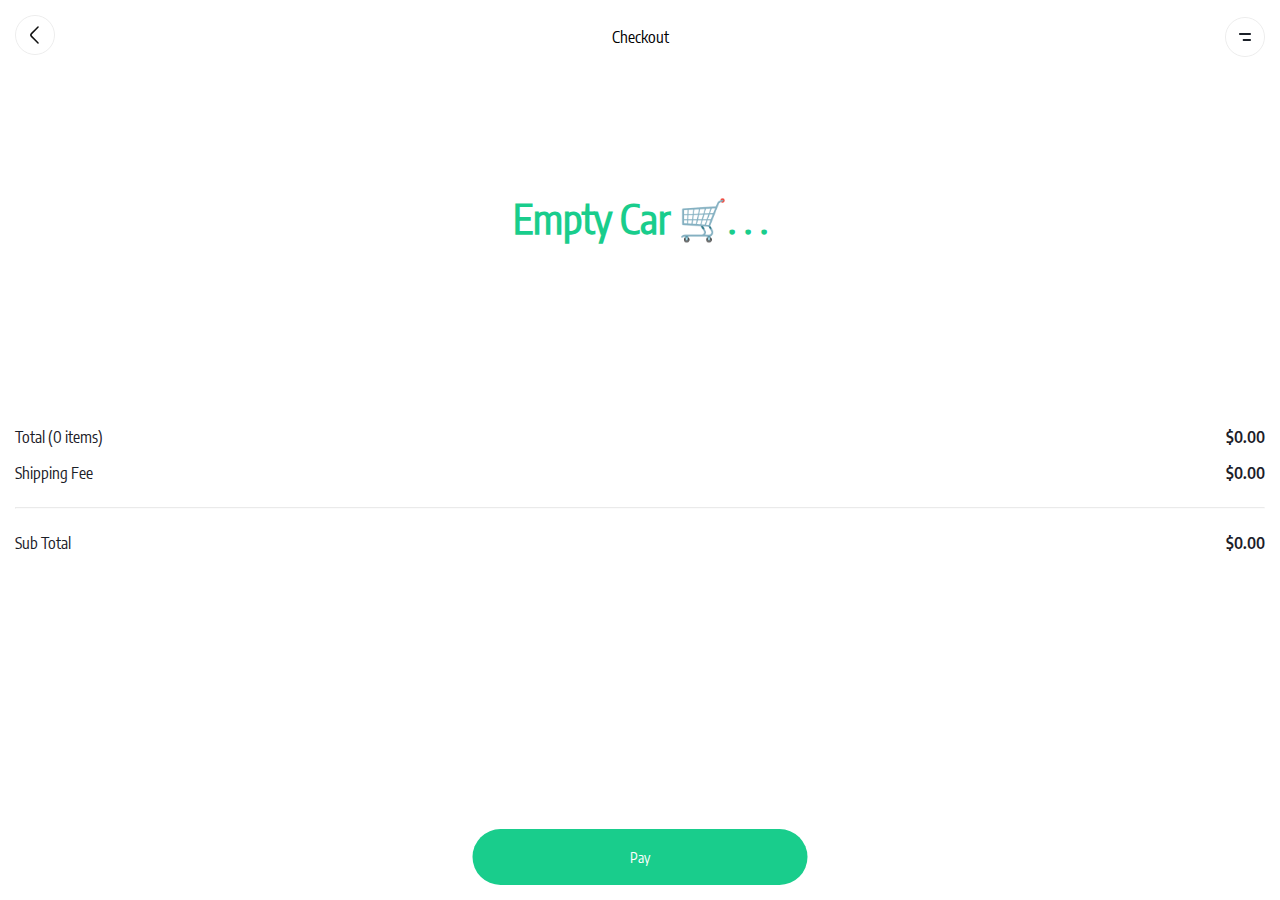
==== views/checkout.html @ d34253fc "release: :bookmark: Página Checkout" ====
<!DOCTYPE html>
<html lang="en">
<head>
    <meta charset="UTF-8">
    <meta name="viewport" content="width=device-width, initial-scale=1.0">
    <title>Checkout</title>
    <link rel="stylesheet" href="../css/checkout.css">
    <script type="module" src="../js/checkout2.js" defer></script>
</head>
<body>
    <header class="header">
        <div class="header__top">
            <!-- <a id="back" href="../views/detail.html"></a> -->
            <a id="back" href="../index.html?=aps">
                <img src="../storage/img/back.svg">
            </a>
            <p>Checkout</p>
            <img src="../storage/img/sidebar.svg">
        </div>
    </header>
    <main class="main">
        <section class="main__section">
            <article id="article__clothes_shop" class="article__clothes">
                <!-- <div class="clothes__product">
                    <div class="product__card">
                        <div class="card__img">
                            <img src="../storage/img/img2.svg">
                        </div>
                        <div class="card__info">
                            <div class="info__name">
                                <p>Modern light clothes</p>
                                    <small>Dress modern</small>
                            </div>
                            <span>$212.99</span>
                        </div>
                        <div class="card__select">
                            <img src="../storage/img/Punticos.svg">
                            <div class="card__quantity">
                                <img src="../storage/img/minuswhite.svg">
                                <span>4</span>
                                <img src="../storage/img/pluswhite.svg">
                            </div>
                        </div>
                    </div>  
                </div> -->
                <hr>
            </article>
            <article class="shipping">
                <!-- <h2>Shipping Information</h2>
                <div class="dropdown">
                    <div class="dropdown__button">
                        <div class="shopping__card">
                            <img src="../storage/img/visa.svg">
                            <label>**** **** **** 2143</label>
                        </div>
                        <div class="shopping__option">
                            <img src="../storage/img/arrowdown.svg">
                        </div>
                    </div>
                    <div class="dropdown-content">
                        <div class="shopping__card">
                            <img src="../storage/img/visa.svg">
                            <label>**** **** **** 2143</label>
                        </div>
                        <div class="shopping__card">
                            <img src="../storage/img/visa.svg">
                            <label>**** **** **** 2143</label>
                        </div>
                        <div class="shopping__card">
                            <img src="../storage/img/visa.svg">
                            <label>**** **** **** 2143</label>
                        </div>
                    </div> -->

                    <!-- <details>
                    <summary class="paymethod__card">
                        <img src="../storage/img/visa.svg">
                        <p>**** **** **** 2143</p>
                    </summary>
                    <div class="paymethod__options">
                        <summary class="paymethod__card">
                            <img src="../storage/img/visa.svg">
                            <p>**** **** **** 2143</p>
                        </summary>
                        <summary class="paymethod__card">
                            <img src="../storage/img/visa.svg">
                            <p>**** **** **** 2143</p>
                        </summary>
                    </div>
                    </details> -->
                </div>
            </article>
            <article id="built_info" class="built">
                <!-- <div class="built__total">
                    <p>Total (9 items)</p>
                    <span>$131.97</span>
                </div>
                <div class="built__fee">
                    <p>Shipping Fee</p>
                    <span>$0.00</span>
                </div>
                <hr>
                <div class="built__subtotal">
                    <p>Sub Total</p>
                    <span>$131.97</span>
                </div> -->
            </article>
        </section>
    </main>
    <footer class="footer">
        <a href="">Pay</a>
    </footer>
</body>
</html>
---- css/checkout.css ----
@import url(variables.css);
* {
    padding: 0;
    margin: 0;
    font-family: "EncodeSands-Regular";
    box-sizing: border-box;
}

.main,
header {
    padding: var(--space-layout-padding-lr);
    margin-top: var(--space-layout-padding-t);
}

hr {
    color: var(--color-6);
    opacity: 20%;
    margin: 24px 0 24px 0;
    transition: opacity 0.3s ease-in-out;
}

/* Header */
.header__top {
    height: 64px;
    display: flex;
    flex-direction: row;
    justify-content: space-between;
    align-items: center;
    margin-bottom: 24px;
    font-size: 16px;
    font-family: "EncodeSands-SemiBold";
    transition: all 0.3s ease-in-out;
}

/* Main */
.main__section {
    width: 100%;
    transition: all 0.3s ease-in-out;
}

.article__clothes {
    height: 310px;
    overflow-y: scroll;
    width: 100%;
    transition: all 0.3s ease-in-out;
}

.clothes__product {
    margin-bottom: 24px;
    transition: all 0.3s ease-in-out;
}

.product__card {
    display: flex;
    justify-content: space-between;
    transition: all 0.3s ease-in-out;
}

.card__img {
    width: var(--layout-imagen-width-checkout);
    height: var(--layout-imagen-height-checkout);
    overflow: hidden;
}

.card__img img {
    border-radius: 15px;
    width: var(--layout-imagen-width-checkout);
    height: var(--layout-imagen-height-checkout);
    object-fit: cover;
    transition: transform 0.3s ease-in-out;
}

.card__img img:hover {
    transform: scale(1.1);
}

.card__info {
    display: flex;
    width: 185px;
    flex-direction: column;
    justify-content: space-between;
    transition: all 0.3s ease-in-out;
}

.info__name {
    display: flex;
    flex-direction: column;
    gap: 5px;
}
.info__name a {
    color: var(--color-1);
    font-family: 'EncodeSans-SemiBold', sans-serif;
    font-size: 14px;
    text-decoration: none;
    transition: color 0.3s ease-in-out;

}

.card__info span {
    margin-top: 5px;
}
.card__info span,
.info__name p {
    font-family: 'EncodeSans-SemiBold', sans-serif;
    font-size: 14px;
    transition: color 0.3s ease-in-out;
}

.info__name small {
    font-size: 10px;
    font-family: "EncodeSands-Regular";
    color: var(--color-3);
}

.card__select {
    display: flex;
    flex-direction: column;
    align-items: flex-end;
    justify-content: space-around;
    transition: all 0.3s ease-in-out;
}

.card__quantity {
    width: 85px;
    height: 28px;
    background: var(--color-1);
    border-radius: 8px;
    text-align: center;
    display: flex;
    flex-direction: row;
    justify-content: space-around;
    align-content: center;
    transition: all 0.3s ease-in-out;
}

.card__quantity span {
    font-family: 'EncodeSans-SemiBold', sans-serif;
    font-weight: 800;
    color: var(--color-5);
    padding-top: 2.5px;
}

.shipping p {
    color: var(--color-2);
    font-size: 14px;
    font-family: 'EncodeSans-Regular', sans-serif;
    transition: color 0.3s ease-in-out;
}

h2 {
    font-family: "EncodeSands-SemiBold";
    font-size: 14px;
    margin: 2px 0 16px 0;
    font-weight: 100;
    color: var(--color-1);
    transition: color 0.3s ease-in-out;
}

.dropdown {
    position: relative;
    display: inline-block;
    width: 100%;
    transition: all 0.3s ease-in-out;
}

.dropdown__button {
    background-color: var(--color-7);
    border-radius: 5px;
    width: 100%;
    color: var(--color-1);
    padding: 16px;
    font-size: 16px;
    cursor: pointer;
    display: flex;
    align-items: center;
    justify-content: space-between;
    transition: background-color 0.3s ease-in-out, color 0.3s ease-in-out;
}

.dropdown-content {
    display: none;
    position: absolute;
    background-color: var(--color-5);
    box-shadow: 0px 0px 10px 0px rgba(0, 0, 0, 0.2);
    z-index: 1;
    border-bottom-left-radius: 5px;
    border-bottom-right-radius: 5px;
    transition: all 0.3s ease-in-out;
}

.dropdown-content div:last-child {
    border-bottom-left-radius: 5px;
    border-bottom-right-radius: 5px;
}

.dropdown-content div {
    color: var(--color-1);
    padding: 12px 16px;
    display: block;
    transition: background-color 0.3s ease-in-out, color 0.3s ease-in-out;
}

.dropdown-content div:hover {
    background-color: var(--color-1);
    color: var(--color-5);
    cursor: pointer;
}

.dropdown:hover .dropdown-content {
    display: block;
    width: 100%;
}

.dropdown:hover .dropdown__button {
    background-color: var(--color-1);
    color: var(--color-5);
    border-bottom-left-radius: 0;
    border-bottom-right-radius: 0;
}

.dropdown:hover .dropdown__button .shopping__option {
    filter: invert(1);
}
/* .paymethod {
    position: relative;
    background: var(--color-7); 
    padding: 16px 20px 16px 20px;
    display: flex;
    justify-content: space-between;
    margin-bottom: 24px;
}
.paymethod__card {
    display: flex;
    flex-direction: row;
    gap: 12px;
}
.paymethod__card p{
    align-self: center;
}
.paymethod__options{
    position: absolute; 
    z-index: 10; 
    background: var(--color-7); 
    padding: 16px 20px 16px 29px;
    display: flex;
    flex-direction: column;
    gap: 16px;
    justify-content: space-between;
    margin-bottom: 24px;
    width: 100%;
} */

.built{
    color: var(--color-2);
}
.built span {
    font-family: "EncodeSands-SemiBold";
    font-weight: 100;
    
}
.built__total {
    display: flex;
    justify-content: space-between;
    margin: 24px 0 16px 0;
}   
.built__fee {
    display: flex;
    justify-content: space-between;
    margin-bottom: 16px;
}
.built__subtotal {
    display: flex;
    justify-content: space-between;
    margin-bottom: 70px;
}

/* Footer */
.footer {
    position: fixed;
    bottom: 15px;
    left: 50%;
    transform: translateX(-50%);
    width: 335px;
    height: 56px;
    background: var(--color-1);
    border-radius: 40px;
    font-size: 14px;
    font-family: "EncodeSands-Bold";
    text-align: center;
    display: flex;
    justify-content: center;
    align-items: center;
}

.footer a {
    text-decoration: none;
    color: var(--color-5);
    transition: color 0.3s ease-in-out;
}

.footer:hover {
    transition: all 0.3s ease-in-out;
}
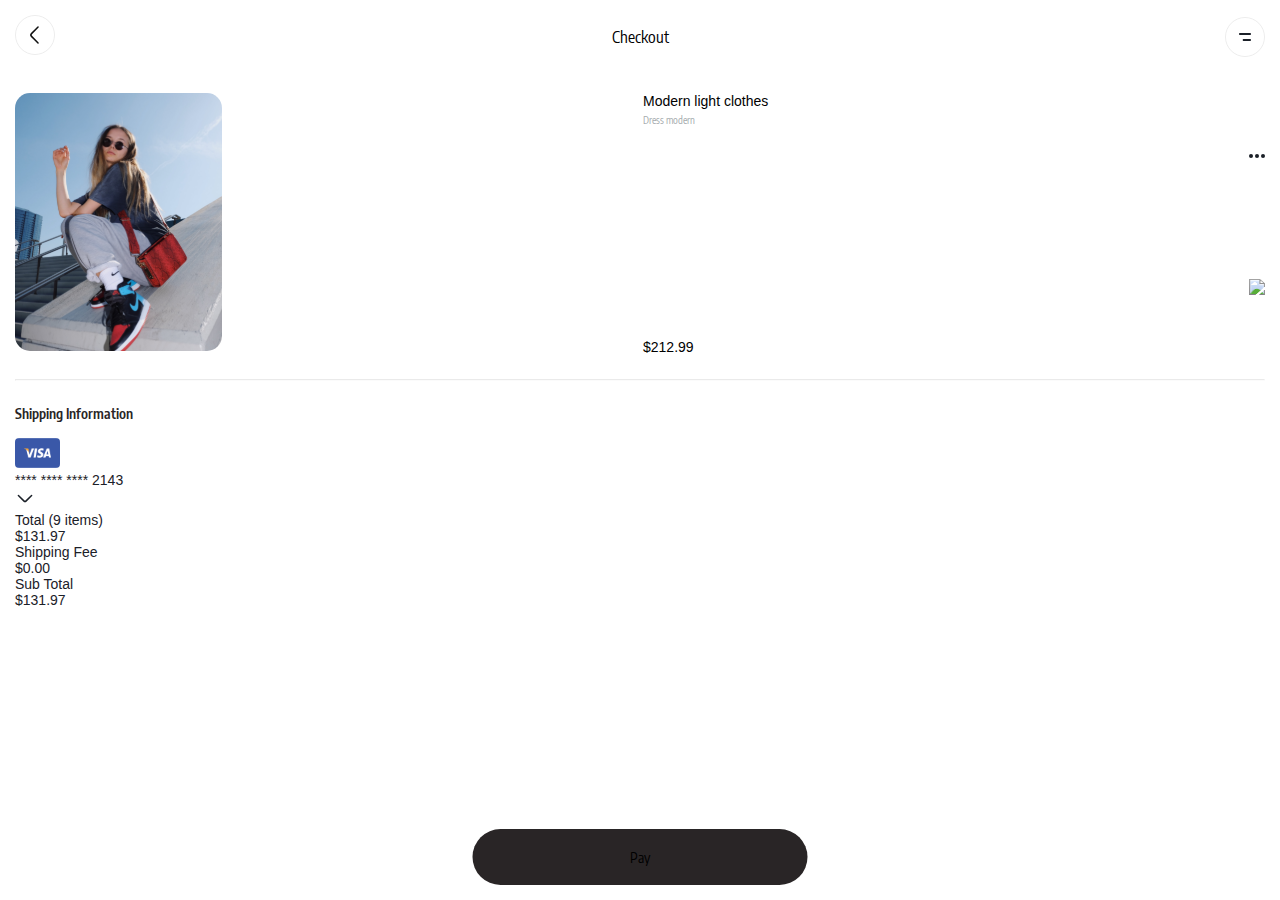
==== commit ef2426e0: "feat: :wrench: agrega funcionalidad para regresar a Detail al presionar "Back"" ====
--- a/views/checkout.html
+++ b/views/checkout.html
@@ -5,26 +5,24 @@
     <meta name="viewport" content="width=device-width, initial-scale=1.0">
     <title>Checkout</title>
     <link rel="stylesheet" href="../css/checkout.css">
-    <script type="module" src="../js/checkout2.js" defer></script>
 </head>
 <body>
     <header class="header">
         <div class="header__top">
-            <!-- <a id="back" href="../views/detail.html"></a> -->
-            <a id="back" href="../index.html?=aps">
-                <img src="../storage/img/back.svg">
+            <a href="/views/detail.html">
+                <img src="/storage/img/back.svg">
             </a>
             <p>Checkout</p>
-            <img src="../storage/img/sidebar.svg">
+            <img src="/storage/img/sidebar.svg">
         </div>
     </header>
     <main class="main">
         <section class="main__section">
-            <article id="article__clothes_shop" class="article__clothes">
-                <!-- <div class="clothes__product">
+            <article class="article__clothes">
+                <div class="clothes__product">
                     <div class="product__card">
                         <div class="card__img">
-                            <img src="../storage/img/img2.svg">
+                            <img src="/storage/img/img2.svg">
                         </div>
                         <div class="card__info">
                             <div class="info__name">
@@ -34,81 +32,95 @@
                             <span>$212.99</span>
                         </div>
                         <div class="card__select">
-                            <img src="../storage/img/Punticos.svg">
-                            <div class="card__quantity">
-                                <img src="../storage/img/minuswhite.svg">
-                                <span>4</span>
-                                <img src="../storage/img/pluswhite.svg">
-                            </div>
+                            <img src="/storage/img/Punticos.svg">
+                            <img src="/storage/img/Quantity.svg">
                         </div>
                     </div>  
-                </div> -->
+                </div>
                 <hr>
+                <div class="clothes__product">
+                    <div class="product__card">
+                        <div class="card__img">
+                            <img src="/storage/img/img1.svg">
+                        </div>
+                        <div class="card__info">
+                            <div class="info__name">
+                                <p>Modern light clothes</p>
+                                    <small>Dress modern</small>
+                            </div>
+                            <span>$212.99</span>
+                        </div>
+                        <div class="card__select">
+                            <img src="/storage/img/Punticos.svg">
+                            <img src="/storage/img/Quantity (1).svg">
+                        </div>
+                    </div>  
+                </div>
+                <hr>
+                <div class="clothes__product">
+                    <div class="product__card">
+                        <div class="card__img">
+                            <img src="/storage/img/img3.svg">
+                        </div>
+                        <div class="card__info">
+                            <div class="info__name">
+                                <p>Modern light clothes</p>
+                                    <small>Dress modern</small>
+                            </div>
+                            <span>$212.99</span>
+                        </div>
+                        <div class="card__select">
+                            <img src="/storage/img/Punticos.svg">
+                            <img src="/storage/img/Quantity.svg">
+                        </div>
+                    </div>  
+                </div>
+                <hr>
+                <div class="clothes__product">
+                    <div class="product__card">
+                        <div class="card__img">
+                            <img src="/storage/img/img4.svg">
+                        </div>
+                        <div class="card__info">
+                            <div class="info__name">
+                                <p>Modern light clothes</p>
+                                    <small>Dress modern</small>
+                            </div>
+                            <span>$212.99</span>
+                        </div>
+                        <div class="card__select">
+                            <img src="/storage/img/Punticos.svg">
+                            <img src="/storage/img/Quantity.svg">
+                        </div>
+                    </div>  
+                </div>
             </article>
             <article class="shipping">
-                <!-- <h2>Shipping Information</h2>
-                <div class="dropdown">
-                    <div class="dropdown__button">
-                        <div class="shopping__card">
-                            <img src="../storage/img/visa.svg">
-                            <label>**** **** **** 2143</label>
-                        </div>
-                        <div class="shopping__option">
-                            <img src="../storage/img/arrowdown.svg">
-                        </div>
+                <h2>Shipping Information</h2>
+                <div class="paymethod">
+                    <div class="paymethod__card">
+                        <img src="/storage/img/visa.svg">
+                        <p>**** **** **** 2143</p>
                     </div>
-                    <div class="dropdown-content">
-                        <div class="shopping__card">
-                            <img src="../storage/img/visa.svg">
-                            <label>**** **** **** 2143</label>
-                        </div>
-                        <div class="shopping__card">
-                            <img src="../storage/img/visa.svg">
-                            <label>**** **** **** 2143</label>
-                        </div>
-                        <div class="shopping__card">
-                            <img src="../storage/img/visa.svg">
-                            <label>**** **** **** 2143</label>
-                        </div>
-                    </div> -->
-
-                    <!-- <details>
-                    <summary class="paymethod__card">
-                        <img src="../storage/img/visa.svg">
-                        <p>**** **** **** 2143</p>
-                    </summary>
-                    <div class="paymethod__options">
-                        <summary class="paymethod__card">
-                            <img src="../storage/img/visa.svg">
-                            <p>**** **** **** 2143</p>
-                        </summary>
-                        <summary class="paymethod__card">
-                            <img src="../storage/img/visa.svg">
-                            <p>**** **** **** 2143</p>
-                        </summary>
-                    </div>
-                    </details> -->
+                    <img src="/storage/img/arrowdown.svg">
                 </div>
-            </article>
-            <article id="built_info" class="built">
-                <!-- <div class="built__total">
+                <div class="total">
                     <p>Total (9 items)</p>
-                    <span>$131.97</span>
+                    <p>$131.97</p>
                 </div>
-                <div class="built__fee">
+                <div class="fee">
                     <p>Shipping Fee</p>
-                    <span>$0.00</span>
+                    <p>$0.00</p>
                 </div>
-                <hr>
-                <div class="built__subtotal">
+                <div class="subtotal">
                     <p>Sub Total</p>
-                    <span>$131.97</span>
-                </div> -->
+                    <p>$131.97</p>
+                </div>
             </article>
         </section>
     </main>
     <footer class="footer">
-        <a href="">Pay</a>
+        <p>Pay</p>
     </footer>
 </body>
 </html>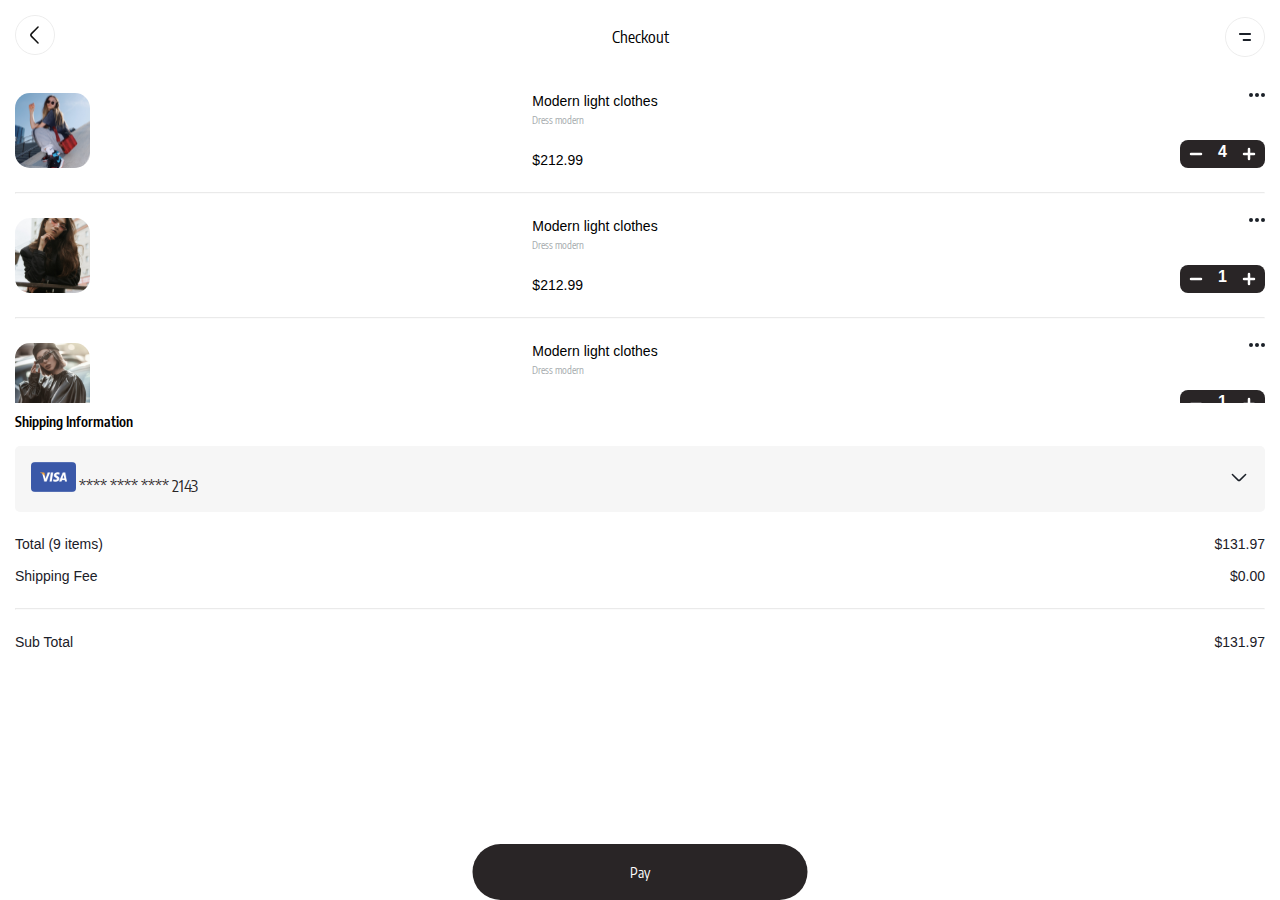
==== commit e90d6542: "feat: :art: Agrega línea en la sección del shipping fee y ajusta el tamaño del scroll" ====
--- a/views/checkout.html
+++ b/views/checkout.html
@@ -33,7 +33,11 @@
                         </div>
                         <div class="card__select">
                             <img src="/storage/img/Punticos.svg">
-                            <img src="/storage/img/Quantity.svg">
+                            <div class="card__quantity">
+                                <img src="/storage/img/minuswhite.svg">
+                                <span>4</span>
+                                <img src="/storage/img/pluswhite.svg">
+                            </div>
                         </div>
                     </div>  
                 </div>
@@ -52,7 +56,11 @@
                         </div>
                         <div class="card__select">
                             <img src="/storage/img/Punticos.svg">
-                            <img src="/storage/img/Quantity (1).svg">
+                            <div class="card__quantity">
+                                <img src="/storage/img/minuswhite.svg">
+                                <span>1</span>
+                                <img src="/storage/img/pluswhite.svg">
+                            </div>
                         </div>
                     </div>  
                 </div>
@@ -71,7 +79,11 @@
                         </div>
                         <div class="card__select">
                             <img src="/storage/img/Punticos.svg">
-                            <img src="/storage/img/Quantity.svg">
+                            <div class="card__quantity">
+                                <img src="/storage/img/minuswhite.svg">
+                                <span>1</span>
+                                <img src="/storage/img/pluswhite.svg">
+                            </div>
                         </div>
                     </div>  
                 </div>
@@ -90,19 +102,58 @@
                         </div>
                         <div class="card__select">
                             <img src="/storage/img/Punticos.svg">
-                            <img src="/storage/img/Quantity.svg">
+                            <div class="card__quantity">
+                                <img src="/storage/img/minuswhite.svg">
+                                <span>4</span>
+                                <img src="/storage/img/pluswhite.svg">
+                            </div>
                         </div>
                     </div>  
                 </div>
             </article>
             <article class="shipping">
                 <h2>Shipping Information</h2>
-                <div class="paymethod">
-                    <div class="paymethod__card">
+                <div class="dropdown">
+                    <div class="dropdown__button">
+                        <div class="shopping__card">
+                            <img src="../storage/img/visa.svg">
+                            <label>**** **** **** 2143</label>
+                        </div>
+                        <div class="shopping__option">
+                            <img src="../storage/img/arrowdown.svg">
+                        </div>
+                    </div>
+                    <div class="dropdown-content">
+                        <div class="shopping__card">
+                            <img src="../storage/img/visa.svg">
+                            <label>**** **** **** 2143</label>
+                        </div>
+                        <div class="shopping__card">
+                            <img src="../storage/img/visa.svg">
+                            <label>**** **** **** 2143</label>
+                        </div>
+                        <div class="shopping__card">
+                            <img src="../storage/img/visa.svg">
+                            <label>**** **** **** 2143</label>
+                        </div>
+                    </div>
+
+                    <!-- <details>
+                    <summary class="paymethod__card">
                         <img src="/storage/img/visa.svg">
                         <p>**** **** **** 2143</p>
+                    </summary>
+                    <div class="paymethod__options">
+                        <summary class="paymethod__card">
+                            <img src="/storage/img/visa.svg">
+                            <p>**** **** **** 2143</p>
+                        </summary>
+                        <summary class="paymethod__card">
+                            <img src="/storage/img/visa.svg">
+                            <p>**** **** **** 2143</p>
+                        </summary>
                     </div>
-                    <img src="/storage/img/arrowdown.svg">
+                    </details> -->
                 </div>
                 <div class="total">
                     <p>Total (9 items)</p>
@@ -112,6 +163,7 @@
                     <p>Shipping Fee</p>
                     <p>$0.00</p>
                 </div>
+                <hr>
                 <div class="subtotal">
                     <p>Sub Total</p>
                     <p>$131.97</p>
--- a/css/checkout.css
+++ b/css/checkout.css
@@ -1,26 +1,26 @@
 @import url(variables.css);
-* {
+*{
     padding: 0;
     margin: 0;
     font-family: "EncodeSands-Regular";
     box-sizing: border-box;
 }
 
-.main,
-header {
+.main, header {
+    /* background: violet; */
     padding: var(--space-layout-padding-lr);
     margin-top: var(--space-layout-padding-t);
 }
-
-hr {
+hr{
     color: var(--color-6);
     opacity: 20%;
     margin: 24px 0 24px 0;
-    transition: opacity 0.3s ease-in-out;
-}
+}
+
 
 /* Header */
 .header__top {
+    /* background: red; */
     height: 64px;
     display: flex;
     flex-direction: row;
@@ -29,98 +29,69 @@
     margin-bottom: 24px;
     font-size: 16px;
     font-family: "EncodeSands-SemiBold";
-    transition: all 0.3s ease-in-out;
-}
+}
+
 
 /* Main */
-.main__section {
-    width: 100%;
-    transition: all 0.3s ease-in-out;
-}
-
+.main__section{
+    width: 100%;
+}
 .article__clothes {
     height: 310px;
-    overflow-y: scroll;
-    width: 100%;
-    transition: all 0.3s ease-in-out;
-}
-
+    overflow: scroll;
+    width: 100%;
+    /* height: 50%; */
+    overflow: scroll;
+}
 .clothes__product {
-    margin-bottom: 24px;
-    transition: all 0.3s ease-in-out;
-}
-
+    /* background: green; */
+    overflow: scroll;
+    margin-bottom: 24px;
+}
 .product__card {
     display: flex;
     justify-content: space-between;
-    transition: all 0.3s ease-in-out;
-}
-
+}
 .card__img {
     width: var(--layout-imagen-width-checkout);
     height: var(--layout-imagen-height-checkout);
     overflow: hidden;
 }
-
 .card__img img {
     border-radius: 15px;
     width: var(--layout-imagen-width-checkout);
     height: var(--layout-imagen-height-checkout);
     object-fit: cover;
-    transition: transform 0.3s ease-in-out;
-}
-
-.card__img img:hover {
-    transform: scale(1.1);
-}
-
+}
 .card__info {
-    display: flex;
-    width: 185px;
-    flex-direction: column;
-    justify-content: space-between;
-    transition: all 0.3s ease-in-out;
-}
-
-.info__name {
+    /* background: blue; */
+    display: flex;
+    flex-direction: column;
+    justify-content: space-between;
+    margin-right: 80px;
+}
+.info__name{
     display: flex;
     flex-direction: column;
     gap: 5px;
 }
-.info__name a {
-    color: var(--color-1);
-    font-family: 'EncodeSans-SemiBold', sans-serif;
-    font-size: 14px;
-    text-decoration: none;
-    transition: color 0.3s ease-in-out;
-
-}
-
-.card__info span {
-    margin-top: 5px;
-}
-.card__info span,
+.card__info  span,
 .info__name p {
     font-family: 'EncodeSans-SemiBold', sans-serif;
     font-size: 14px;
-    transition: color 0.3s ease-in-out;
-}
-
-.info__name small {
+}
+.info__name small{
     font-size: 10px;
     font-family: "EncodeSands-Regular";
     color: var(--color-3);
 }
-
 .card__select {
     display: flex;
     flex-direction: column;
     align-items: flex-end;
-    justify-content: space-around;
-    transition: all 0.3s ease-in-out;
-}
-
-.card__quantity {
+    justify-content: space-between;
+}
+.card__quantity{
     width: 85px;
     height: 28px;
     background: var(--color-1);
@@ -130,39 +101,32 @@
     flex-direction: row;
     justify-content: space-around;
     align-content: center;
-    transition: all 0.3s ease-in-out;
-}
-
-.card__quantity span {
+}
+.card__quantity span{
     font-family: 'EncodeSans-SemiBold', sans-serif;
     font-weight: 800;
     color: var(--color-5);
     padding-top: 2.5px;
-}
-
-.shipping p {
+
+}
+
+.shipping p{
     color: var(--color-2);
     font-size: 14px;
     font-family: 'EncodeSans-Regular', sans-serif;
-    transition: color 0.3s ease-in-out;
-}
-
+}
 h2 {
     font-family: "EncodeSands-SemiBold";
     font-size: 14px;
-    margin: 2px 0 16px 0;
+    margin: 10px 0 16px 0;
     font-weight: 100;
-    color: var(--color-1);
-    transition: color 0.3s ease-in-out;
 }
 
 .dropdown {
     position: relative;
     display: inline-block;
     width: 100%;
-    transition: all 0.3s ease-in-out;
-}
-
+}
 .dropdown__button {
     background-color: var(--color-7);
     border-radius: 5px;
@@ -174,9 +138,7 @@
     display: flex;
     align-items: center;
     justify-content: space-between;
-    transition: background-color 0.3s ease-in-out, color 0.3s ease-in-out;
-}
-
+}
 .dropdown-content {
     display: none;
     position: absolute;
@@ -185,30 +147,24 @@
     z-index: 1;
     border-bottom-left-radius: 5px;
     border-bottom-right-radius: 5px;
-    transition: all 0.3s ease-in-out;
-}
-
-.dropdown-content div:last-child {
+}
+.dropdown-content div:last-child{
     border-bottom-left-radius: 5px;
     border-bottom-right-radius: 5px;
 }
-
 .dropdown-content div {
     color: var(--color-1);
     padding: 12px 16px;
     display: block;
-    transition: background-color 0.3s ease-in-out, color 0.3s ease-in-out;
-}
-
+}
 .dropdown-content div:hover {
     background-color: var(--color-1);
     color: var(--color-5);
     cursor: pointer;
 }
-
 .dropdown:hover .dropdown-content {
     display: block;
-    width: 100%;
+    width: 100%
 }
 
 .dropdown:hover .dropdown__button {
@@ -217,10 +173,11 @@
     border-bottom-left-radius: 0;
     border-bottom-right-radius: 0;
 }
-
-.dropdown:hover .dropdown__button .shopping__option {
+.dropdown:hover .dropdown__button .shopping__option{
     filter: invert(1);
 }
+
+
 /* .paymethod {
     position: relative;
     background: var(--color-7); 
@@ -249,41 +206,33 @@
     margin-bottom: 24px;
     width: 100%;
 } */
-
-.built{
-    color: var(--color-2);
-}
-.built span {
-    font-family: "EncodeSands-SemiBold";
-    font-weight: 100;
-    
-}
-.built__total {
+.total {
     display: flex;
     justify-content: space-between;
     margin: 24px 0 16px 0;
 }   
-.built__fee {
+.fee {
     display: flex;
     justify-content: space-between;
     margin-bottom: 16px;
 }
-.built__subtotal {
-    display: flex;
-    justify-content: space-between;
-    margin-bottom: 70px;
-}
+.subtotal {
+    display: flex;
+    justify-content: space-between;
+}
+
 
 /* Footer */
 .footer {
     position: fixed;
-    bottom: 15px;
+    bottom: 0;
     left: 50%;
-    transform: translateX(-50%);
-    width: 335px;
+    transform: translateX(-50%); 
+    width: 335px; 
     height: 56px;
     background: var(--color-1);
     border-radius: 40px;
+    color: var(--color-5);
     font-size: 14px;
     font-family: "EncodeSands-Bold";
     text-align: center;
@@ -292,12 +241,4 @@
     align-items: center;
 }
 
-.footer a {
-    text-decoration: none;
-    color: var(--color-5);
-    transition: color 0.3s ease-in-out;
-}
-
-.footer:hover {
-    transition: all 0.3s ease-in-out;
-}
+
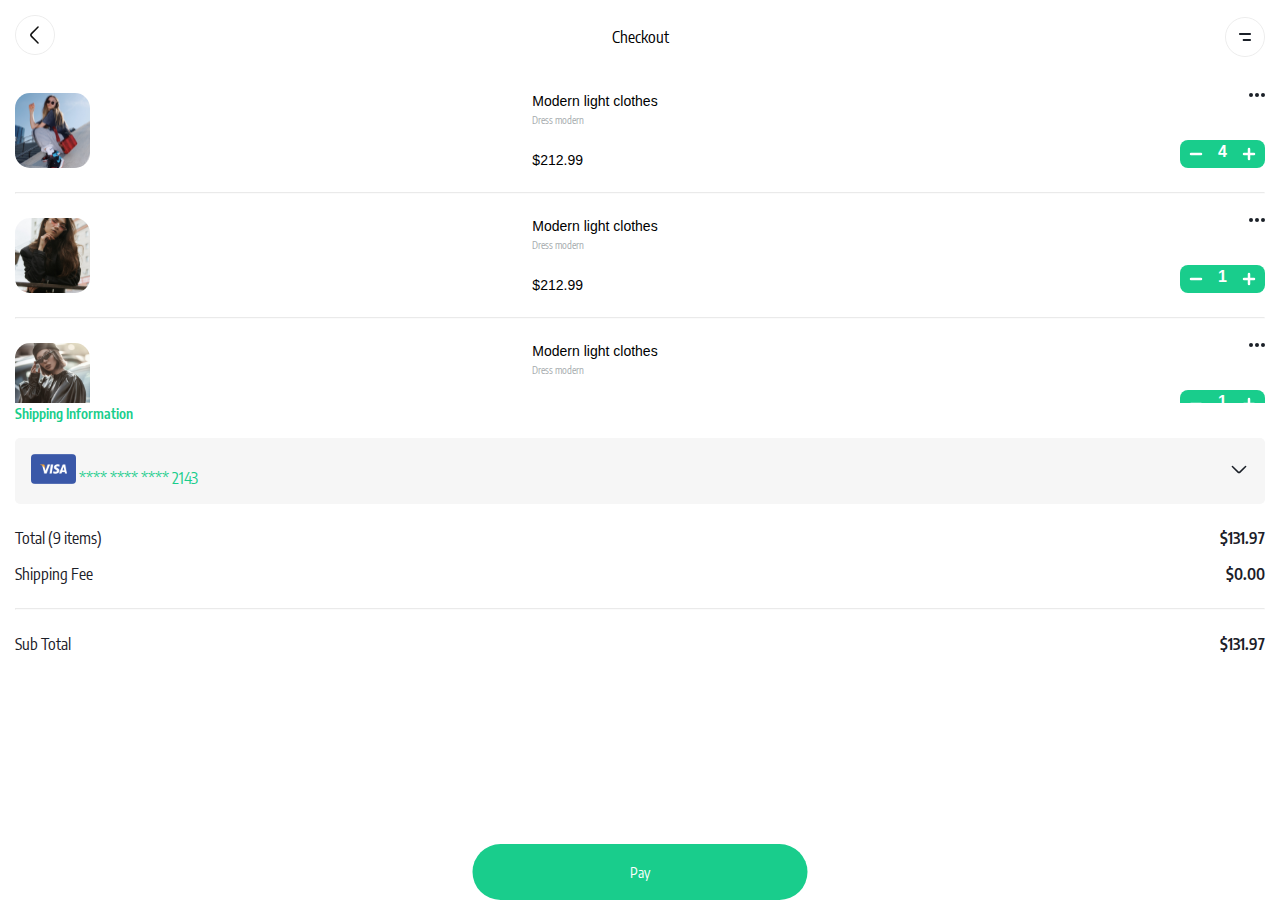
==== commit e4728813: "fix: :bug: Corregir rutas de imágenes" ====
--- a/views/checkout.html
+++ b/views/checkout.html
@@ -9,11 +9,11 @@
 <body>
     <header class="header">
         <div class="header__top">
-            <a href="/views/detail.html">
-                <img src="/storage/img/back.svg">
+            <a href="../views/detail.html">
+                <img src="../storage/img/back.svg">
             </a>
             <p>Checkout</p>
-            <img src="/storage/img/sidebar.svg">
+            <img src="../storage/img/sidebar.svg">
         </div>
     </header>
     <main class="main">
@@ -22,7 +22,7 @@
                 <div class="clothes__product">
                     <div class="product__card">
                         <div class="card__img">
-                            <img src="/storage/img/img2.svg">
+                            <img src="../storage/img/img2.svg">
                         </div>
                         <div class="card__info">
                             <div class="info__name">
@@ -32,11 +32,11 @@
                             <span>$212.99</span>
                         </div>
                         <div class="card__select">
-                            <img src="/storage/img/Punticos.svg">
+                            <img src="../storage/img/Punticos.svg">
                             <div class="card__quantity">
-                                <img src="/storage/img/minuswhite.svg">
+                                <img src="../storage/img/minuswhite.svg">
                                 <span>4</span>
-                                <img src="/storage/img/pluswhite.svg">
+                                <img src="../storage/img/pluswhite.svg">
                             </div>
                         </div>
                     </div>  
@@ -45,7 +45,7 @@
                 <div class="clothes__product">
                     <div class="product__card">
                         <div class="card__img">
-                            <img src="/storage/img/img1.svg">
+                            <img src="../storage/img/img1.svg">
                         </div>
                         <div class="card__info">
                             <div class="info__name">
@@ -55,11 +55,11 @@
                             <span>$212.99</span>
                         </div>
                         <div class="card__select">
-                            <img src="/storage/img/Punticos.svg">
+                            <img src="../storage/img/Punticos.svg">
                             <div class="card__quantity">
-                                <img src="/storage/img/minuswhite.svg">
+                                <img src="../storage/img/minuswhite.svg">
                                 <span>1</span>
-                                <img src="/storage/img/pluswhite.svg">
+                                <img src="../storage/img/pluswhite.svg">
                             </div>
                         </div>
                     </div>  
@@ -68,7 +68,7 @@
                 <div class="clothes__product">
                     <div class="product__card">
                         <div class="card__img">
-                            <img src="/storage/img/img3.svg">
+                            <img src="../storage/img/img3.svg">
                         </div>
                         <div class="card__info">
                             <div class="info__name">
@@ -78,11 +78,11 @@
                             <span>$212.99</span>
                         </div>
                         <div class="card__select">
-                            <img src="/storage/img/Punticos.svg">
+                            <img src="../storage/img/Punticos.svg">
                             <div class="card__quantity">
-                                <img src="/storage/img/minuswhite.svg">
+                                <img src="../storage/img/minuswhite.svg">
                                 <span>1</span>
-                                <img src="/storage/img/pluswhite.svg">
+                                <img src="../storage/img/pluswhite.svg">
                             </div>
                         </div>
                     </div>  
@@ -91,7 +91,7 @@
                 <div class="clothes__product">
                     <div class="product__card">
                         <div class="card__img">
-                            <img src="/storage/img/img4.svg">
+                            <img src="../storage/img/img4.svg">
                         </div>
                         <div class="card__info">
                             <div class="info__name">
@@ -101,11 +101,11 @@
                             <span>$212.99</span>
                         </div>
                         <div class="card__select">
-                            <img src="/storage/img/Punticos.svg">
+                            <img src="../storage/img/Punticos.svg">
                             <div class="card__quantity">
-                                <img src="/storage/img/minuswhite.svg">
+                                <img src="../storage/img/minuswhite.svg">
                                 <span>4</span>
-                                <img src="/storage/img/pluswhite.svg">
+                                <img src="../storage/img/pluswhite.svg">
                             </div>
                         </div>
                     </div>  
@@ -140,39 +140,41 @@
 
                     <!-- <details>
                     <summary class="paymethod__card">
-                        <img src="/storage/img/visa.svg">
+                        <img src="../storage/img/visa.svg">
                         <p>**** **** **** 2143</p>
                     </summary>
                     <div class="paymethod__options">
                         <summary class="paymethod__card">
-                            <img src="/storage/img/visa.svg">
+                            <img src="../storage/img/visa.svg">
                             <p>**** **** **** 2143</p>
                         </summary>
                         <summary class="paymethod__card">
-                            <img src="/storage/img/visa.svg">
+                            <img src="../storage/img/visa.svg">
                             <p>**** **** **** 2143</p>
                         </summary>
                     </div>
                     </details> -->
                 </div>
-                <div class="total">
+            </article>
+            <article class="built">
+                <div class="built__total">
                     <p>Total (9 items)</p>
-                    <p>$131.97</p>
+                    <span>$131.97</span>
                 </div>
-                <div class="fee">
+                <div class="built__fee">
                     <p>Shipping Fee</p>
-                    <p>$0.00</p>
+                    <span>$0.00</span>
                 </div>
                 <hr>
-                <div class="subtotal">
+                <div class="built__subtotal">
                     <p>Sub Total</p>
-                    <p>$131.97</p>
+                    <span>$131.97</span>
                 </div>
             </article>
         </section>
     </main>
     <footer class="footer">
-        <p>Pay</p>
+        <a href="">Pay</a>
     </footer>
 </body>
 </html>--- a/css/checkout.css
+++ b/css/checkout.css
@@ -118,8 +118,9 @@
 h2 {
     font-family: "EncodeSands-SemiBold";
     font-size: 14px;
-    margin: 10px 0 16px 0;
+    margin: 2px 0 16px 0;
     font-weight: 100;
+    color: var(--color-1);
 }
 
 .dropdown {
@@ -206,17 +207,26 @@
     margin-bottom: 24px;
     width: 100%;
 } */
-.total {
+
+.built{
+    color: var(--color-2);
+}
+.built span {
+    font-family: "EncodeSands-SemiBold";
+    font-weight: 100;
+    
+}
+.built__total {
     display: flex;
     justify-content: space-between;
     margin: 24px 0 16px 0;
 }   
-.fee {
+.built__fee {
     display: flex;
     justify-content: space-between;
     margin-bottom: 16px;
 }
-.subtotal {
+.built__subtotal {
     display: flex;
     justify-content: space-between;
 }
@@ -232,7 +242,6 @@
     height: 56px;
     background: var(--color-1);
     border-radius: 40px;
-    color: var(--color-5);
     font-size: 14px;
     font-family: "EncodeSands-Bold";
     text-align: center;
@@ -240,5 +249,9 @@
     justify-content: center;
     align-items: center;
 }
-
-
+.footer a{
+    text-decoration: none;
+    color: var(--color-5);
+}
+
+
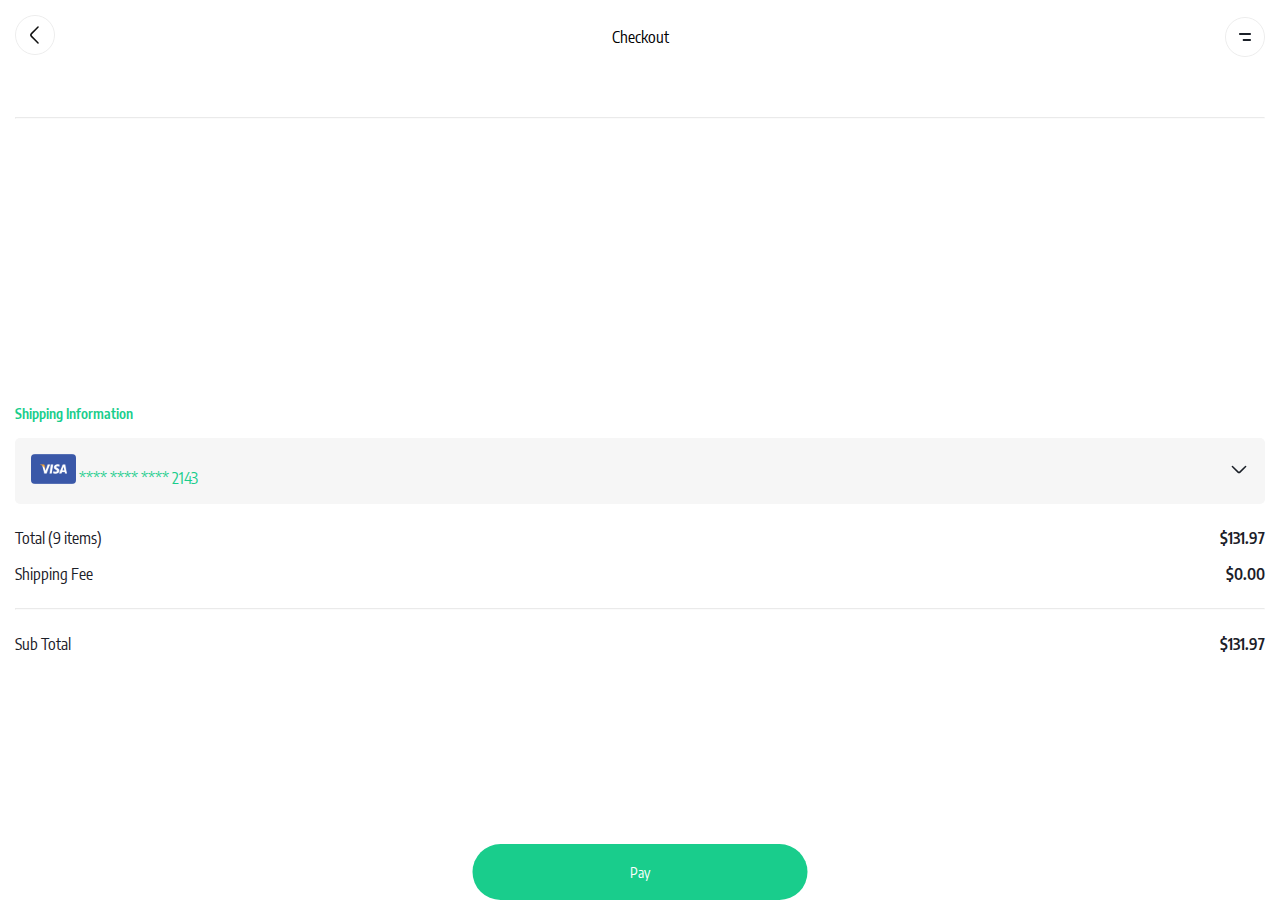
==== commit 08a714b1: "feat: :construction: Checkout en proceso" ====
--- a/views/checkout.html
+++ b/views/checkout.html
@@ -18,8 +18,8 @@
     </header>
     <main class="main">
         <section class="main__section">
-            <article class="article__clothes">
-                <div class="clothes__product">
+            <article id="article__clothes_shop" class="article__clothes">
+                <!-- <div class="clothes__product">
                     <div class="product__card">
                         <div class="card__img">
                             <img src="../storage/img/img2.svg">
@@ -40,76 +40,8 @@
                             </div>
                         </div>
                     </div>  
-                </div>
+                </div> -->
                 <hr>
-                <div class="clothes__product">
-                    <div class="product__card">
-                        <div class="card__img">
-                            <img src="../storage/img/img1.svg">
-                        </div>
-                        <div class="card__info">
-                            <div class="info__name">
-                                <p>Modern light clothes</p>
-                                    <small>Dress modern</small>
-                            </div>
-                            <span>$212.99</span>
-                        </div>
-                        <div class="card__select">
-                            <img src="../storage/img/Punticos.svg">
-                            <div class="card__quantity">
-                                <img src="../storage/img/minuswhite.svg">
-                                <span>1</span>
-                                <img src="../storage/img/pluswhite.svg">
-                            </div>
-                        </div>
-                    </div>  
-                </div>
-                <hr>
-                <div class="clothes__product">
-                    <div class="product__card">
-                        <div class="card__img">
-                            <img src="../storage/img/img3.svg">
-                        </div>
-                        <div class="card__info">
-                            <div class="info__name">
-                                <p>Modern light clothes</p>
-                                    <small>Dress modern</small>
-                            </div>
-                            <span>$212.99</span>
-                        </div>
-                        <div class="card__select">
-                            <img src="../storage/img/Punticos.svg">
-                            <div class="card__quantity">
-                                <img src="../storage/img/minuswhite.svg">
-                                <span>1</span>
-                                <img src="../storage/img/pluswhite.svg">
-                            </div>
-                        </div>
-                    </div>  
-                </div>
-                <hr>
-                <div class="clothes__product">
-                    <div class="product__card">
-                        <div class="card__img">
-                            <img src="../storage/img/img4.svg">
-                        </div>
-                        <div class="card__info">
-                            <div class="info__name">
-                                <p>Modern light clothes</p>
-                                    <small>Dress modern</small>
-                            </div>
-                            <span>$212.99</span>
-                        </div>
-                        <div class="card__select">
-                            <img src="../storage/img/Punticos.svg">
-                            <div class="card__quantity">
-                                <img src="../storage/img/minuswhite.svg">
-                                <span>4</span>
-                                <img src="../storage/img/pluswhite.svg">
-                            </div>
-                        </div>
-                    </div>  
-                </div>
             </article>
             <article class="shipping">
                 <h2>Shipping Information</h2>
